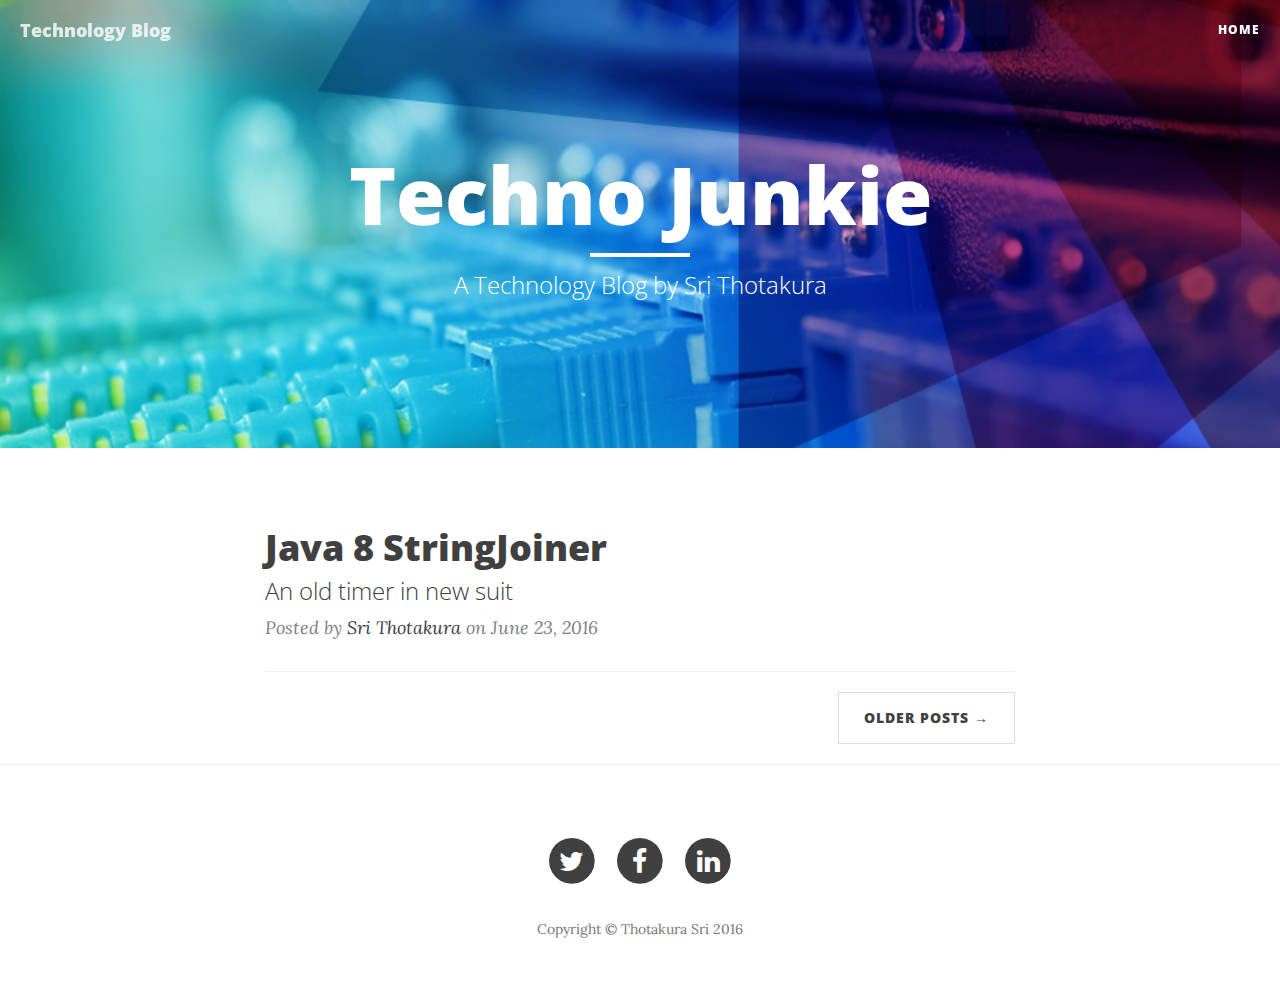
==== blog/index.html @ d53f59ba "Initial Check in" ====
<!DOCTYPE html>
<html lang="en">

<head>

    <meta charset="utf-8">
    <meta http-equiv="X-UA-Compatible" content="IE=edge">
    <meta name="viewport" content="width=device-width, initial-scale=1">
    <meta name="description" content="">
    <meta name="author" content="">

    <title>Techno Junkie</title>

    <!-- Bootstrap Core CSS -->
    <link href="css/bootstrap.min.css" rel="stylesheet">

    <!-- Custom CSS -->
    <link href="css/clean-blog.min.css" rel="stylesheet">

    <!-- Custom Fonts -->
    <link href="http://maxcdn.bootstrapcdn.com/font-awesome/4.1.0/css/font-awesome.min.css" rel="stylesheet" type="text/css">
    <link href='http://fonts.googleapis.com/css?family=Lora:400,700,400italic,700italic' rel='stylesheet' type='text/css'>
    <link href='http://fonts.googleapis.com/css?family=Open+Sans:300italic,400italic,600italic,700italic,800italic,400,300,600,700,800' rel='stylesheet' type='text/css'>

    <!-- HTML5 Shim and Respond.js IE8 support of HTML5 elements and media queries -->
    <!-- WARNING: Respond.js doesn't work if you view the page via file:// -->
    <!--[if lt IE 9]>
        <script src="https://oss.maxcdn.com/libs/html5shiv/3.7.0/html5shiv.js"></script>
        <script src="https://oss.maxcdn.com/libs/respond.js/1.4.2/respond.min.js"></script>
    <![endif]-->

</head>

<body>

    <!-- Navigation -->
    <nav class="navbar navbar-default navbar-custom navbar-fixed-top">
        <div class="container-fluid">
            <!-- Brand and toggle get grouped for better mobile display -->
            <div class="navbar-header page-scroll">
                <button type="button" class="navbar-toggle" data-toggle="collapse" data-target="#bs-example-navbar-collapse-1">
                    <span class="sr-only">Toggle navigation</span>
                    <span class="icon-bar"></span>
                    <span class="icon-bar"></span>
                    <span class="icon-bar"></span>
                </button>
                <a class="navbar-brand" href="index.html">Technology Blog</a>
            </div>

            <!-- Collect the nav links, forms, and other content for toggling -->
            <div class="collapse navbar-collapse" id="bs-example-navbar-collapse-1">
                <ul class="nav navbar-nav navbar-right">
                    <li>
                        <a href="http://www.thotakurasri.com">Home</a>
                    </li>                    
                </ul>
            </div>
            <!-- /.navbar-collapse -->
        </div>
        <!-- /.container -->
    </nav>

    <!-- Page Header -->
    <!-- Set your background image for this header on the line below. -->
    <header class="intro-header" style="background-image: url('img/home-bg.jpg')">
        <div class="container">
            <div class="row">
                <div class="col-lg-8 col-lg-offset-2 col-md-10 col-md-offset-1">
                    <div class="site-heading">
                        <h1>Techno Junkie</h1>
                        <hr class="small">
                        <span class="subheading">A Technology Blog by Sri Thotakura</span>
                    </div>
                </div>
            </div>
        </div>
    </header>

    <!-- Main Content -->
    <div class="container">
        <div class="row">
            <div class="col-lg-8 col-lg-offset-2 col-md-10 col-md-offset-1">
                <div class="post-preview">
                    <a href="java-8-stringjoiner.html">
                        <h2 class="post-title">
                            Java 8 StringJoiner
                        </h2>
                        <h3 class="post-subtitle">
                            An old timer in new suit
                        </h3>
                    </a>
                    <p class="post-meta">Posted by <a href="#">Sri Thotakura</a> on June 23, 2016</p>
                </div>
                <hr>
                
                <!-- Pager -->
                <ul class="pager">
                    <li class="next">
                        <a href="#">Older Posts &rarr;</a>
                    </li>
                </ul>
            </div>
        </div>
    </div>

    <hr>

    <!-- Footer -->
    <footer>
        <div class="container">
            <div class="row">
                <div class="col-lg-8 col-lg-offset-2 col-md-10 col-md-offset-1">
                    <ul class="list-inline text-center">
                        <li>
                            <a href="javascript:tweetCurrentPage()">
                                <span class="fa-stack fa-lg">
                                    <i class="fa fa-circle fa-stack-2x"></i>
                                    <i class="fa fa-twitter fa-stack-1x fa-inverse"></i>
                                </span>
                            </a>
                        </li>
                        <li>
                            <a href="javascript:fbshareCurrentPage()">
                                <span class="fa-stack fa-lg">
                                    <i class="fa fa-circle fa-stack-2x"></i>
                                    <i class="fa fa-facebook fa-stack-1x fa-inverse"></i>
                                </span>
                            </a>
                        </li>
                        <li>
                            <a href="javascript:linkedinshareCurrentPage()">
                                <span class="fa-stack fa-lg">
                                    <i class="fa fa-circle fa-stack-2x"></i>
                                    <i class="fa fa-linkedin fa-stack-1x fa-inverse"></i>
                                </span>
                            </a>
                        </li>
                    </ul>
                    <p class="copyright text-muted">Copyright &copy; Thotakura Sri 2016</p>
                </div>
            </div>
        </div>
    </footer>

    <!-- jQuery -->
    <script src="js/jquery.js"></script>

    <!-- Bootstrap Core JavaScript -->
    <script src="js/bootstrap.min.js"></script>

    <!-- Custom Theme JavaScript -->
    <script src="js/clean-blog.js"></script>

</body>

</html>
---- blog/css/clean-blog.min.css ----
/*!
 * Clean Blog v1.0.0 (http://startbootstrap.com)
 * Copyright 2014 Start Bootstrap
 * Licensed under Apache 2.0 (https://github.com/IronSummitMedia/startbootstrap/blob/gh-pages/LICENSE)
 */

body{font-family:Lora,'Times New Roman',serif;font-size:20px;color:#404040}p{line-height:1.5;margin:30px 0}p a{text-decoration:underline}h1,h2,h3,h4,h5,h6{font-family:'Open Sans','Helvetica Neue',Helvetica,Arial,sans-serif;font-weight:800}a{color:#404040}a:hover,a:focus{color:#0085a1}a img:hover,a img:focus{cursor:zoom-in}blockquote{color:gray;font-style:italic}hr.small{max-width:100px;margin:15px auto;border-width:4px;border-color:#fff}.navbar-custom{position:absolute;top:0;left:0;width:100%;z-index:3;font-family:'Open Sans','Helvetica Neue',Helvetica,Arial,sans-serif}.navbar-custom .navbar-brand{font-weight:800}.navbar-custom .nav li a{text-transform:uppercase;font-size:12px;font-weight:800;letter-spacing:1px}@media only screen and (min-width:768px){.navbar-custom{background:0 0;border-bottom:1px solid transparent}.navbar-custom .navbar-brand{color:#fff;padding:20px}.navbar-custom .navbar-brand:hover,.navbar-custom .navbar-brand:focus{color:rgba(255,255,255,.8)}.navbar-custom .nav li a{color:#fff;padding:20px}.navbar-custom .nav li a:hover,.navbar-custom .nav li a:focus{color:rgba(255,255,255,.8)}}@media only screen and (min-width:1170px){.navbar-custom{-webkit-transition:background-color .3s;-moz-transition:background-color .3s;transition:background-color .3s;-webkit-transform:translate3d(0,0,0);-moz-transform:translate3d(0,0,0);-ms-transform:translate3d(0,0,0);-o-transform:translate3d(0,0,0);transform:translate3d(0,0,0);-webkit-backface-visibility:hidden;backface-visibility:hidden}.navbar-custom.is-fixed{position:fixed;top:-61px;background-color:rgba(255,255,255,.9);border-bottom:1px solid #f2f2f2;-webkit-transition:-webkit-transform .3s;-moz-transition:-moz-transform .3s;transition:transform .3s}.navbar-custom.is-fixed .navbar-brand{color:#404040}.navbar-custom.is-fixed .navbar-brand:hover,.navbar-custom.is-fixed .navbar-brand:focus{color:#0085a1}.navbar-custom.is-fixed .nav li a{color:#404040}.navbar-custom.is-fixed .nav li a:hover,.navbar-custom.is-fixed .nav li a:focus{color:#0085a1}.navbar-custom.is-visible{-webkit-transform:translate3d(0,100%,0);-moz-transform:translate3d(0,100%,0);-ms-transform:translate3d(0,100%,0);-o-transform:translate3d(0,100%,0);transform:translate3d(0,100%,0)}}.intro-header{background-color:gray;background:no-repeat center center;background-attachment:scroll;-webkit-background-size:cover;-moz-background-size:cover;background-size:cover;-o-background-size:cover;margin-bottom:50px}.intro-header .site-heading,.intro-header .post-heading,.intro-header .page-heading{padding:100px 0 50px;color:#fff}@media only screen and (min-width:768px){.intro-header .site-heading,.intro-header .post-heading,.intro-header .page-heading{padding:150px 0}}.intro-header .site-heading,.intro-header .page-heading{text-align:center}.intro-header .site-heading h1,.intro-header .page-heading h1{margin-top:0;font-size:50px}.intro-header .site-heading .subheading,.intro-header .page-heading .subheading{font-size:24px;line-height:1.1;display:block;font-family:'Open Sans','Helvetica Neue',Helvetica,Arial,sans-serif;font-weight:300;margin:10px 0 0}@media only screen and (min-width:768px){.intro-header .site-heading h1,.intro-header .page-heading h1{font-size:80px}}.intro-header .post-heading h1{font-size:35px}.intro-header .post-heading .subheading,.intro-header .post-heading .meta{line-height:1.1;display:block}.intro-header .post-heading .subheading{font-family:'Open Sans','Helvetica Neue',Helvetica,Arial,sans-serif;font-size:24px;margin:10px 0 30px;font-weight:600}.intro-header .post-heading .meta{font-family:Lora,'Times New Roman',serif;font-style:italic;font-weight:300;font-size:20px}.intro-header .post-heading .meta a{color:#fff}@media only screen and (min-width:768px){.intro-header .post-heading h1{font-size:55px}.intro-header .post-heading .subheading{font-size:30px}}.post-preview>a{color:#404040}.post-preview>a:hover,.post-preview>a:focus{text-decoration:none;color:#0085a1}.post-preview>a>.post-title{font-size:30px;margin-top:30px;margin-bottom:10px}.post-preview>a>.post-subtitle{margin:0;font-weight:300;margin-bottom:10px}.post-preview>.post-meta{color:gray;font-size:18px;font-style:italic;margin-top:0}.post-preview>.post-meta>a{text-decoration:none;color:#404040}.post-preview>.post-meta>a:hover,.post-preview>.post-meta>a:focus{color:#0085a1;text-decoration:underline}@media only screen and (min-width:768px){.post-preview>a>.post-title{font-size:36px}}.section-heading{font-size:36px;margin-top:60px;font-weight:700}.caption{text-align:center;font-size:14px;padding:10px;font-style:italic;margin:0;display:block;border-bottom-right-radius:5px;border-bottom-left-radius:5px}footer{padding:50px 0 65px}footer .list-inline{margin:0;padding:0}footer .copyright{font-size:14px;text-align:center;margin-bottom:0}.floating-label-form-group{font-size:14px;position:relative;margin-bottom:0;padding-bottom:.5em;border-bottom:1px solid #eee}.floating-label-form-group input,.floating-label-form-group textarea{z-index:1;position:relative;padding-right:0;padding-left:0;border:none;border-radius:0;font-size:1.5em;background:0 0;box-shadow:none!important;resize:none}.floating-label-form-group label{display:block;z-index:0;position:relative;top:2em;margin:0;font-size:.85em;line-height:1.764705882em;vertical-align:middle;vertical-align:baseline;opacity:0;-webkit-transition:top .3s ease,opacity .3s ease;-moz-transition:top .3s ease,opacity .3s ease;-ms-transition:top .3s ease,opacity .3s ease;transition:top .3s ease,opacity .3s ease}.floating-label-form-group::not(:first-child){padding-left:14px;border-left:1px solid #eee}.floating-label-form-group-with-value label{top:0;opacity:1}.floating-label-form-group-with-focus label{color:#0085a1}form .row:first-child .floating-label-form-group{border-top:1px solid #eee}.btn{font-family:'Open Sans','Helvetica Neue',Helvetica,Arial,sans-serif;text-transform:uppercase;font-size:14px;font-weight:800;letter-spacing:1px;border-radius:0;padding:15px 25px}.btn-lg{font-size:16px;padding:25px 35px}.btn-default:hover,.btn-default:focus{background-color:#0085a1;border:1px solid #0085a1;color:#fff}.pager{margin:20px 0 0}.pager li>a,.pager li>span{font-family:'Open Sans','Helvetica Neue',Helvetica,Arial,sans-serif;text-transform:uppercase;font-size:14px;font-weight:800;letter-spacing:1px;padding:15px 25px;background-color:#fff;border-radius:0}.pager li>a:hover,.pager li>a:focus{color:#fff;background-color:#0085a1;border:1px solid #0085a1}.pager .disabled>a,.pager .disabled>a:hover,.pager .disabled>a:focus,.pager .disabled>span{color:gray;background-color:#404040;cursor:not-allowed}::-moz-selection{color:#fff;text-shadow:none;background:#0085a1}::selection{color:#fff;text-shadow:none;background:#0085a1}img::selection{color:#fff;background:0 0}img::-moz-selection{color:#fff;background:0 0}body{webkit-tap-highlight-color:#0085a1}
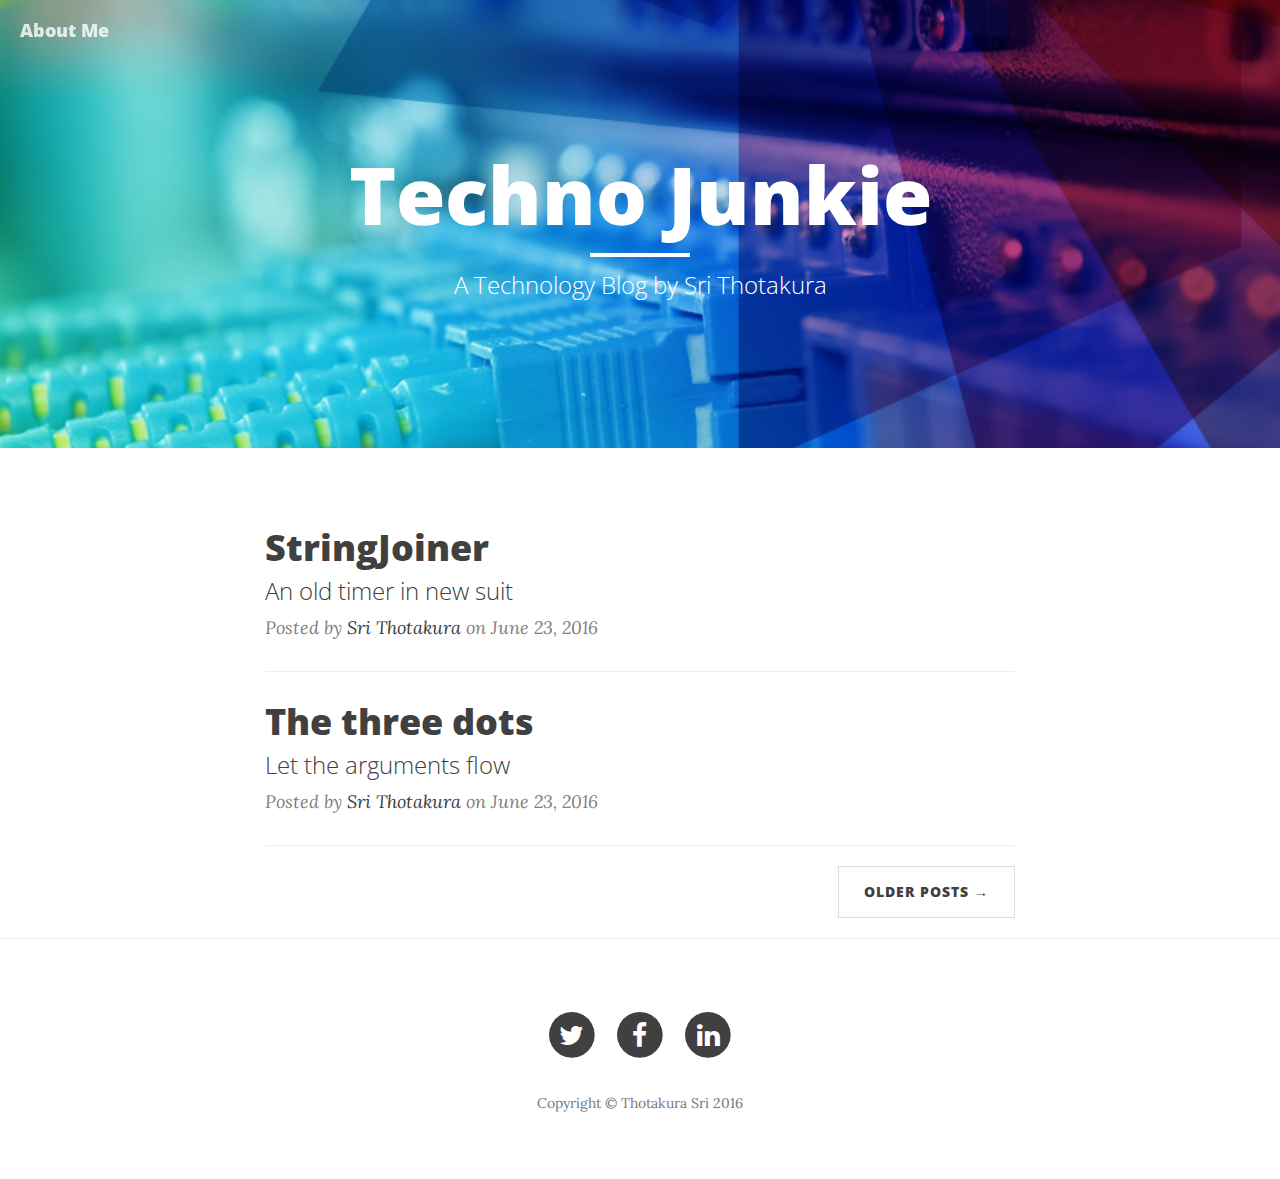
==== commit 665b93e3: "Updated analytics" ====
--- a/blog/index.html
+++ b/blog/index.html
@@ -28,7 +28,16 @@
         <script src="https://oss.maxcdn.com/libs/html5shiv/3.7.0/html5shiv.js"></script>
         <script src="https://oss.maxcdn.com/libs/respond.js/1.4.2/respond.min.js"></script>
     <![endif]-->
+	<script>
+	  (function(i,s,o,g,r,a,m){i['GoogleAnalyticsObject']=r;i[r]=i[r]||function(){
+	  (i[r].q=i[r].q||[]).push(arguments)},i[r].l=1*new Date();a=s.createElement(o),
+	  m=s.getElementsByTagName(o)[0];a.async=1;a.src=g;m.parentNode.insertBefore(a,m)
+	  })(window,document,'script','https://www.google-analytics.com/analytics.js','ga');
 
+	  ga('create', 'UA-80002578-2', 'auto');
+	  ga('send', 'pageview');
+
+	</script>
 </head>
 
 <body>
@@ -44,15 +53,12 @@
                     <span class="icon-bar"></span>
                     <span class="icon-bar"></span>
                 </button>
-                <a class="navbar-brand" href="index.html">Technology Blog</a>
+                <a class="navbar-brand" href="http://www.thotakurasri.com">About Me</a>
             </div>
 
             <!-- Collect the nav links, forms, and other content for toggling -->
             <div class="collapse navbar-collapse" id="bs-example-navbar-collapse-1">
-                <ul class="nav navbar-nav navbar-right">
-                    <li>
-                        <a href="http://www.thotakurasri.com">Home</a>
-                    </li>                    
+                <ul class="nav navbar-nav navbar-right">                    
                 </ul>
             </div>
             <!-- /.navbar-collapse -->
@@ -83,13 +89,25 @@
                 <div class="post-preview">
                     <a href="java-8-stringjoiner.html">
                         <h2 class="post-title">
-                            Java 8 StringJoiner
+                            StringJoiner
                         </h2>
                         <h3 class="post-subtitle">
                             An old timer in new suit
                         </h3>
                     </a>
-                    <p class="post-meta">Posted by <a href="#">Sri Thotakura</a> on June 23, 2016</p>
+                    <p class="post-meta">Posted by <a href="http://www.thotakurasri.com">Sri Thotakura</a> on June 23, 2016</p>
+                </div>
+                <hr>
+				<div class="post-preview">
+                    <a href="js-the-3-dots.html">
+                        <h2 class="post-title">
+                            The three dots
+                        </h2>
+                        <h3 class="post-subtitle">
+                            Let the arguments flow
+                        </h3>
+                    </a>
+                    <p class="post-meta">Posted by <a href="http://www.thotakurasri.com">Sri Thotakura</a> on June 23, 2016</p>
                 </div>
                 <hr>
                 
